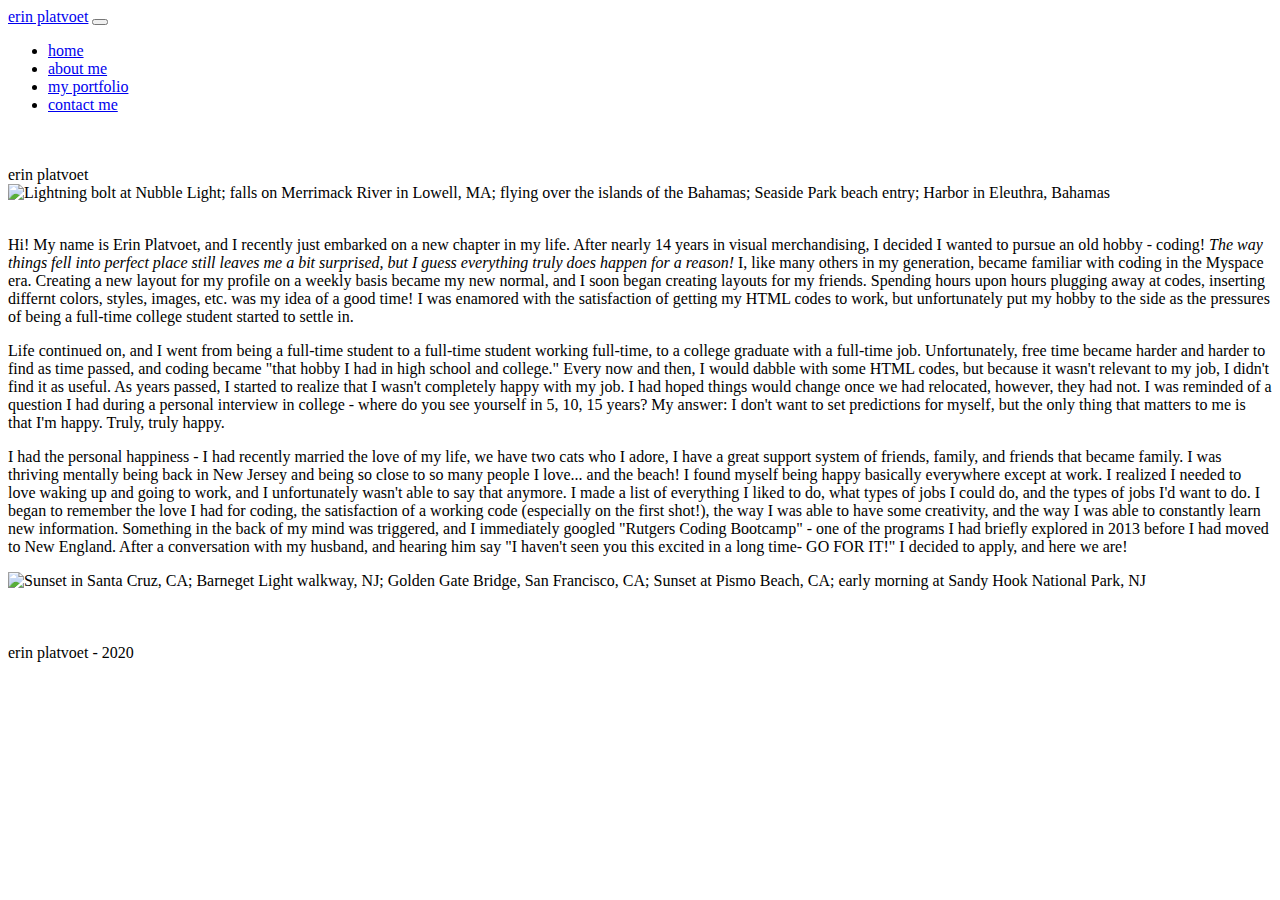
==== aboutme.html @ 0e2b6005 "about me page information copied over, image links updated" ====
<!DOCTYPE html>
<html lang="en">

<head>
  <meta charset="UTF-8">
  <meta name="viewport" content="width=device-width, initial-scale=1.0">
  <title>erin platvoet</title>
  <link rel="stylesheet" href="https://stackpath.bootstrapcdn.com/bootstrap/4.5.0/css/bootstrap.min.css"
    integrity="sha384-9aIt2nRpC12Uk9gS9baDl411NQApFmC26EwAOH8WgZl5MYYxFfc+NcPb1dKGj7Sk" crossorigin="anonymous">
  <link rel="stylesheet" href="assets/css/style.css">
  <link href="https://fonts.googleapis.com/css2?family=Shadows+Into+Light+Two&display=swap" rel="stylesheet">
  <link href="https://fonts.googleapis.com/css2?family=Cedarville+Cursive&display=swap" rel="stylesheet">

  <!-- favicon -->
  <link rel="apple-touch-icon" sizes="180x180" href="assets/images/favicon/apple-touch-icon.png">
  <link rel="icon" type="image/png" sizes="32x32" href="assets/images/favicon/favicon-32x32.png">
  <link rel="icon" type="image/png" sizes="16x16" href="assets/images/favicon/favicon-16x16.png">
  <link rel="manifest" href="assets/images/favicon/site.webmanifest">

</head>

<body>
  <!-- nav bar from bootstrap, with my own styling added -->
  <nav class="navbar navbar-expand-lg navbar-dark bg-dark fixed-top navstyling">
    <a class="navbar-brand brand" href="#">erin platvoet</a>
    <button class="navbar-toggler" type="button" data-toggle="collapse" data-target="#navbarSupportedContent"
      aria-controls="navbarSupportedContent" aria-expanded="false" aria-label="Toggle navigation">
    </button>

    <div class="collapse navbar-collapse" id="navbarSupportedContent">
      <ul class="navbar-nav mr-auto">
        <li class="nav-item">
          <a class="nav-link" href="index.html">home <span class="sr-only"></span></a>
        </li>
        <li class="nav-item active">
          <a class="nav-link" href="#">about me</a>
        </li>
        <li class="nav-item">
          <a class="nav-link" href="portfolio.html">my portfolio</a>
        </li>
        <li class="nav-item">
          <a class="nav-link" href="contact.html">contact me</a>
        </li>
      </ul>
    </div>
  </nav>

  <br><br>
  <div class="container">
    <div class="row justify-content-md-center name">
      erin platvoet
    </div>

    <div class="row justify-content-md-center">
      <img class="topcollage" src="assets/images/aboutMe/topcollage.JPG"
        width="85%" height="85%"
        alt="Lightning bolt at Nubble Light; falls on Merrimack River in Lowell, MA; flying over the islands of the Bahamas; Seaside Park beach entry; Harbor in Eleuthra, Bahamas"
        title="Lightning bolt at Nubble Light; falls on Merrimack River in Lowell, MA; flying over the islands of the Bahamas; Seaside Park beach entry; Governor's Harbour in Eleuthera, Bahamas">
    </div>
    <br>
    <div class="row justify-content-md-center">
      
    <div class="col-xs-7 justify-content-xs-center info">

      <p> Hi! My name is Erin Platvoet, and I recently just embarked on a new chapter in my life. After nearly 14 years
        in visual merchandising, I decided I wanted to pursue an old hobby - coding! <i>The way things fell into perfect
          place still leaves me a bit surprised, but I guess everything truly does happen for a reason!</i> I, like many
        others in my generation, became familiar with coding in the Myspace era. Creating a new layout for my profile on
        a weekly basis became my new normal, and I soon began creating layouts for my friends. Spending hours upon hours
        plugging away at codes, inserting differnt colors, styles, images, etc. was my idea of a good time! I was
        enamored with the satisfaction of getting my HTML codes to work, but unfortunately put my hobby to the side as
        the pressures of being a full-time college student started to settle in. </p>
      <p>Life continued on, and I went from being a full-time student to a full-time student working full-time, to a
        college graduate with a full-time job. Unfortunately, free time became harder and harder to find as time passed,
        and coding became "that hobby I had in high school and college." Every now and then, I would dabble with some
        HTML codes, but because it wasn't relevant to my job, I didn't find it as useful. As years passed, I started to
        realize that I wasn't completely happy with my job. I had hoped things would change once we had relocated,
        however, they had not. I was reminded of a question I had during a personal interview in college - where do you
        see yourself in 5, 10, 15 years? My answer: I don't want to set predictions for myself, but the only thing that
        matters to me is that I'm happy. Truly, truly happy.</p>
      <p>I had the personal happiness - I had recently married the love of my life, we have two cats who I adore, I have
        a great support system of friends, family, and friends that became family. I was thriving mentally being back in
        New Jersey and being so close to so many people I love... and the beach! I found myself being happy basically
        everywhere except at work. I realized I needed to love waking up and going to work, and I unfortunately wasn't
        able to say that anymore. I made a list of everything I liked to do, what types of jobs I could do, and the
        types of jobs I'd want to do. I began to remember the love I had for coding, the satisfaction of a working code
        (especially on the first shot!), the way I was able to have some creativity, and the way I was able to
        constantly learn new information. Something in the back of my mind was triggered, and I immediately googled
        "Rutgers Coding Bootcamp" - one of the programs I had briefly explored in 2013 before I had moved to New
        England. After a conversation with my husband, and hearing him say "I haven't seen you this excited in a long
        time- GO FOR IT!" I decided to apply, and here we are!</p>

    </div>
    
  </div>
    <div class="row justify-content-md-center"> <img class="bottomcollage" src="assets/images/aboutMe/bottomcollage.JPG"
        width="85%" height="85%"
        alt="Sunset in Santa Cruz, CA; Barneget Light walkway, NJ; Golden Gate Bridge, San Francisco, CA; Sunset at Pismo Beach, CA; early morning at Sandy Hook National Park, NJ"
        title="Sunset in Santa Cruz, CA; Barneget Light walkway, NJ; Golden Gate Bridge, San Francisco, CA; Sunset at Pismo Beach, CA; early morning at Sandy Hook National Park, NJ">
    </div>


  </div>
  <br><br><br>

  <footer>erin platvoet - 2020</footer>

  <script src="https://code.jquery.com/jquery-3.2.1.slim.min.js"
    integrity="sha384-KJ3o2DKtIkvYIK3UENzmM7KCkRr/rE9/Qpg6aAZGJwFDMVNA/GpGFF93hXpG5KkN"
    crossorigin="anonymous"></script>
  <script src="https://cdnjs.cloudflare.com/ajax/libs/popper.js/1.12.9/umd/popper.min.js"
    integrity="sha384-ApNbgh9B+Y1QKtv3Rn7W3mgPxhU9K/ScQsAP7hUibX39j7fakFPskvXusvfa0b4Q"
    crossorigin="anonymous"></script>
  <script src="https://maxcdn.bootstrapcdn.com/bootstrap/4.0.0/js/bootstrap.min.js"
    integrity="sha384-JZR6Spejh4U02d8jOt6vLEHfe/JQGiRRSQQxSfFWpi1MquVdAyjUar5+76PVCmYl"
    crossorigin="anonymous"></script>
</body>

</html>
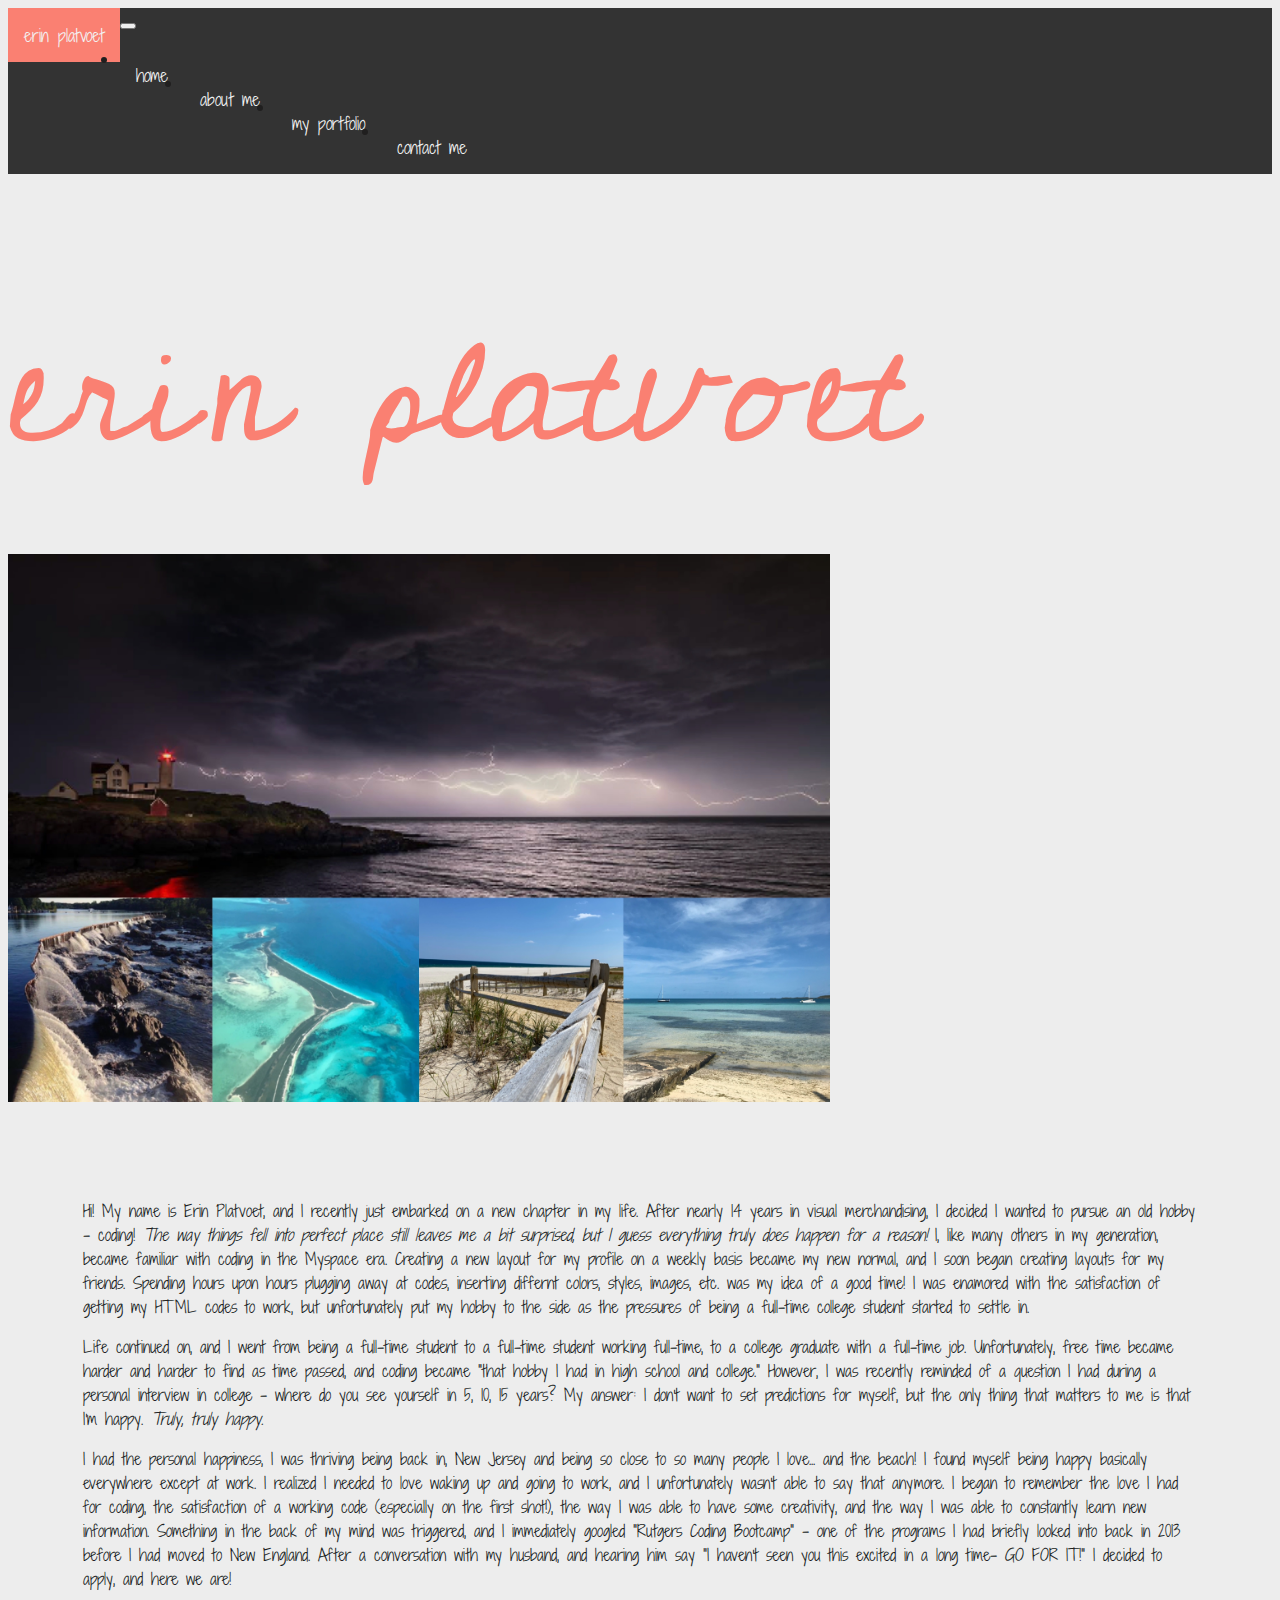
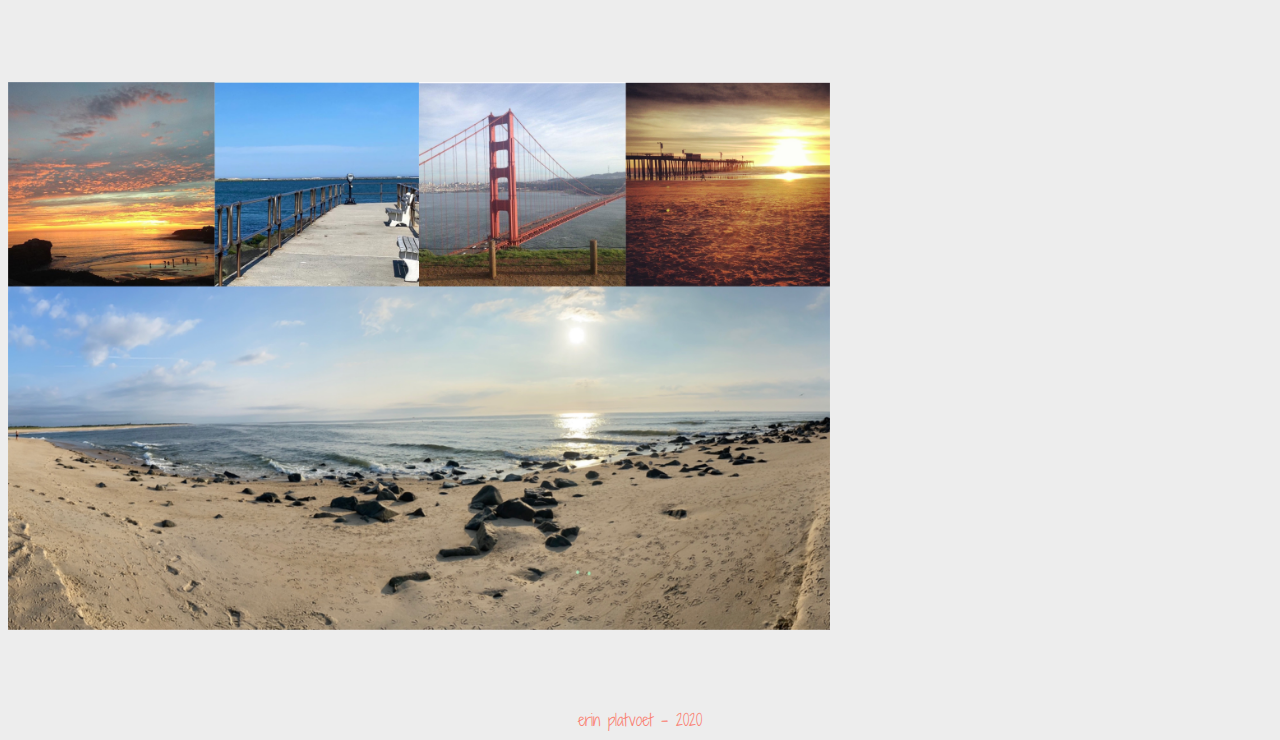
==== commit 66cab709: "updated made to bio, collage size changed, updated resume, first two assignments" ====
--- a/aboutme.html
+++ b/aboutme.html
@@ -1,119 +1,175 @@
 <!DOCTYPE html>
 <html lang="en">
+  <head>
+    <meta charset="UTF-8" />
+    <meta name="viewport" content="width=device-width, initial-scale=1.0" />
+    <title>erin platvoet</title>
+    <link
+      rel="stylesheet"
+      href="https://stackpath.bootstrapcdn.com/bootstrap/4.5.0/css/bootstrap.min.css"
+      integrity="sha384-9aIt2nRpC12Uk9gS9baDl411NQApFmC26EwAOH8WgZl5MYYxFfc+NcPb1dKGj7Sk"
+      crossorigin="anonymous"
+    />
+    <link rel="stylesheet" href="assets/css/style.css" />
+    <link
+      href="https://fonts.googleapis.com/css2?family=Shadows+Into+Light+Two&display=swap"
+      rel="stylesheet"
+    />
+    <link
+      href="https://fonts.googleapis.com/css2?family=Cedarville+Cursive&display=swap"
+      rel="stylesheet"
+    />
 
-<head>
-  <meta charset="UTF-8">
-  <meta name="viewport" content="width=device-width, initial-scale=1.0">
-  <title>erin platvoet</title>
-  <link rel="stylesheet" href="https://stackpath.bootstrapcdn.com/bootstrap/4.5.0/css/bootstrap.min.css"
-    integrity="sha384-9aIt2nRpC12Uk9gS9baDl411NQApFmC26EwAOH8WgZl5MYYxFfc+NcPb1dKGj7Sk" crossorigin="anonymous">
-  <link rel="stylesheet" href="assets/css/style.css">
-  <link href="https://fonts.googleapis.com/css2?family=Shadows+Into+Light+Two&display=swap" rel="stylesheet">
-  <link href="https://fonts.googleapis.com/css2?family=Cedarville+Cursive&display=swap" rel="stylesheet">
+    <!-- favicon -->
+    <link
+      rel="apple-touch-icon"
+      sizes="180x180"
+      href="assets/images/favicon/apple-touch-icon.png"
+    />
+    <link
+      rel="icon"
+      type="image/png"
+      sizes="32x32"
+      href="assets/images/favicon/favicon-32x32.png"
+    />
+    <link
+      rel="icon"
+      type="image/png"
+      sizes="16x16"
+      href="assets/images/favicon/favicon-16x16.png"
+    />
+    <link rel="manifest" href="assets/images/favicon/site.webmanifest" />
+  </head>
 
-  <!-- favicon -->
-  <link rel="apple-touch-icon" sizes="180x180" href="assets/images/favicon/apple-touch-icon.png">
-  <link rel="icon" type="image/png" sizes="32x32" href="assets/images/favicon/favicon-32x32.png">
-  <link rel="icon" type="image/png" sizes="16x16" href="assets/images/favicon/favicon-16x16.png">
-  <link rel="manifest" href="assets/images/favicon/site.webmanifest">
+  <body>
+    <!-- nav bar from bootstrap, with my own styling added -->
+    <nav
+      class="navbar navbar-expand-lg navbar-dark bg-dark fixed-top navstyling"
+    >
+      <a class="navbar-brand brand" href="#">erin platvoet</a>
+      <button
+        class="navbar-toggler"
+        type="button"
+        data-toggle="collapse"
+        data-target="#navbarSupportedContent"
+        aria-controls="navbarSupportedContent"
+        aria-expanded="false"
+        aria-label="Toggle navigation"
+      ></button>
 
-</head>
+      <div class="collapse navbar-collapse" id="navbarSupportedContent">
+        <ul class="navbar-nav mr-auto">
+          <li class="nav-item">
+            <a class="nav-link" href="index.html"
+              >home <span class="sr-only"></span
+            ></a>
+          </li>
+          <li class="nav-item active">
+            <a class="nav-link" href="#">about me</a>
+          </li>
+          <li class="nav-item">
+            <a class="nav-link" href="portfolio.html">my portfolio</a>
+          </li>
+          <li class="nav-item">
+            <a class="nav-link" href="contact.html">contact me</a>
+          </li>
+        </ul>
+      </div>
+    </nav>
 
-<body>
-  <!-- nav bar from bootstrap, with my own styling added -->
-  <nav class="navbar navbar-expand-lg navbar-dark bg-dark fixed-top navstyling">
-    <a class="navbar-brand brand" href="#">erin platvoet</a>
-    <button class="navbar-toggler" type="button" data-toggle="collapse" data-target="#navbarSupportedContent"
-      aria-controls="navbarSupportedContent" aria-expanded="false" aria-label="Toggle navigation">
-    </button>
+    <br /><br />
+    <div class="container">
+      <div class="row justify-content-md-center name">erin platvoet</div>
 
-    <div class="collapse navbar-collapse" id="navbarSupportedContent">
-      <ul class="navbar-nav mr-auto">
-        <li class="nav-item">
-          <a class="nav-link" href="index.html">home <span class="sr-only"></span></a>
-        </li>
-        <li class="nav-item active">
-          <a class="nav-link" href="#">about me</a>
-        </li>
-        <li class="nav-item">
-          <a class="nav-link" href="portfolio.html">my portfolio</a>
-        </li>
-        <li class="nav-item">
-          <a class="nav-link" href="contact.html">contact me</a>
-        </li>
-      </ul>
+      <div class="row justify-content-md-center">
+        <img
+          class="topcollage"
+          src="assets/images/aboutMe/topcollage.JPG"
+          width="65%"
+          height="65%"
+          alt="Lightning bolt at Nubble Light; falls on Merrimack River in Lowell, MA; flying over the islands of the Bahamas; Seaside Park beach entry; Harbor in Eleuthra, Bahamas"
+          title="Lightning bolt at Nubble Light; falls on Merrimack River in Lowell, MA; flying over the islands of the Bahamas; Seaside Park beach entry; Governor's Harbour in Eleuthera, Bahamas"
+        />
+      </div>
+
+      <div class="row justify-content-md-center">
+        <div class="col-xs-7 justify-content-xs-center info">
+          <p>
+            Hi! My name is Erin Platvoet, and I recently just embarked on a new
+            chapter in my life. After nearly 14 years in visual merchandising, I
+            decided I wanted to pursue an old hobby - coding!
+            <i
+              >The way things fell into perfect place still leaves me a bit
+              surprised, but I guess everything truly does happen for a
+              reason!</i
+            >
+            I, like many others in my generation, became familiar with coding in
+            the Myspace era. Creating a new layout for my profile on a weekly
+            basis became my new normal, and I soon began creating layouts for my
+            friends. Spending hours upon hours plugging away at codes, inserting
+            differnt colors, styles, images, etc. was my idea of a good time! I
+            was enamored with the satisfaction of getting my HTML codes to work,
+            but unfortunately put my hobby to the side as the pressures of being
+            a full-time college student started to settle in.
+          </p>
+          <p>
+            Life continued on, and I went from being a full-time student to a
+            full-time student working full-time, to a college graduate with a
+            full-time job. Unfortunately, free time became harder and harder to
+            find as time passed, and coding became "that hobby I had in high
+            school and college." However, I was recently reminded of a question
+            I had during a personal interview in college - where do you see
+            yourself in 5, 10, 15 years? My answer: I don't want to set
+            predictions for myself, but the only thing that matters to me is
+            that I'm happy. <i>Truly, truly happy.</i>
+          </p>
+          <p>
+            I had the personal happiness, I was thriving being back in, New
+            Jersey and being so close to so many people I love... and the beach!
+            I found myself being happy basically everywhere except at work. I
+            realized I needed to love waking up and going to work, and I
+            unfortunately wasn't able to say that anymore. I began to remember
+            the love I had for coding, the satisfaction of a working code
+            (especially on the first shot!), the way I was able to have some
+            creativity, and the way I was able to constantly learn new
+            information. Something in the back of my mind was triggered, and I
+            immediately googled "Rutgers Coding Bootcamp" - one of the programs
+            I had briefly looked into back in 2013 before I had moved to New
+            England. After a conversation with my husband, and hearing him say
+            "I haven't seen you this excited in a long time- GO FOR IT!" I
+            decided to apply, and here we are!
+          </p>
+        </div>
+      </div>
+      <div class="row justify-content-md-center">
+        <img
+          class="bottomcollage"
+          src="assets/images/aboutMe/bottomcollage.JPG"
+          width="65%"
+          height="65%"
+          alt="Sunset in Santa Cruz, CA; Barneget Light walkway, NJ; Golden Gate Bridge, San Francisco, CA; Sunset at Pismo Beach, CA; early morning at Sandy Hook National Park, NJ"
+          title="Sunset in Santa Cruz, CA; Barneget Light walkway, NJ; Golden Gate Bridge, San Francisco, CA; Sunset at Pismo Beach, CA; early morning at Sandy Hook National Park, NJ"
+        />
+      </div>
     </div>
-  </nav>
+    <br /><br /><br />
 
-  <br><br>
-  <div class="container">
-    <div class="row justify-content-md-center name">
-      erin platvoet
-    </div>
+    <footer>erin platvoet - 2020</footer>
 
-    <div class="row justify-content-md-center">
-      <img class="topcollage" src="assets/images/aboutMe/topcollage.JPG"
-        width="85%" height="85%"
-        alt="Lightning bolt at Nubble Light; falls on Merrimack River in Lowell, MA; flying over the islands of the Bahamas; Seaside Park beach entry; Harbor in Eleuthra, Bahamas"
-        title="Lightning bolt at Nubble Light; falls on Merrimack River in Lowell, MA; flying over the islands of the Bahamas; Seaside Park beach entry; Governor's Harbour in Eleuthera, Bahamas">
-    </div>
-    <br>
-    <div class="row justify-content-md-center">
-      
-    <div class="col-xs-7 justify-content-xs-center info">
-
-      <p> Hi! My name is Erin Platvoet, and I recently just embarked on a new chapter in my life. After nearly 14 years
-        in visual merchandising, I decided I wanted to pursue an old hobby - coding! <i>The way things fell into perfect
-          place still leaves me a bit surprised, but I guess everything truly does happen for a reason!</i> I, like many
-        others in my generation, became familiar with coding in the Myspace era. Creating a new layout for my profile on
-        a weekly basis became my new normal, and I soon began creating layouts for my friends. Spending hours upon hours
-        plugging away at codes, inserting differnt colors, styles, images, etc. was my idea of a good time! I was
-        enamored with the satisfaction of getting my HTML codes to work, but unfortunately put my hobby to the side as
-        the pressures of being a full-time college student started to settle in. </p>
-      <p>Life continued on, and I went from being a full-time student to a full-time student working full-time, to a
-        college graduate with a full-time job. Unfortunately, free time became harder and harder to find as time passed,
-        and coding became "that hobby I had in high school and college." Every now and then, I would dabble with some
-        HTML codes, but because it wasn't relevant to my job, I didn't find it as useful. As years passed, I started to
-        realize that I wasn't completely happy with my job. I had hoped things would change once we had relocated,
-        however, they had not. I was reminded of a question I had during a personal interview in college - where do you
-        see yourself in 5, 10, 15 years? My answer: I don't want to set predictions for myself, but the only thing that
-        matters to me is that I'm happy. Truly, truly happy.</p>
-      <p>I had the personal happiness - I had recently married the love of my life, we have two cats who I adore, I have
-        a great support system of friends, family, and friends that became family. I was thriving mentally being back in
-        New Jersey and being so close to so many people I love... and the beach! I found myself being happy basically
-        everywhere except at work. I realized I needed to love waking up and going to work, and I unfortunately wasn't
-        able to say that anymore. I made a list of everything I liked to do, what types of jobs I could do, and the
-        types of jobs I'd want to do. I began to remember the love I had for coding, the satisfaction of a working code
-        (especially on the first shot!), the way I was able to have some creativity, and the way I was able to
-        constantly learn new information. Something in the back of my mind was triggered, and I immediately googled
-        "Rutgers Coding Bootcamp" - one of the programs I had briefly explored in 2013 before I had moved to New
-        England. After a conversation with my husband, and hearing him say "I haven't seen you this excited in a long
-        time- GO FOR IT!" I decided to apply, and here we are!</p>
-
-    </div>
-    
-  </div>
-    <div class="row justify-content-md-center"> <img class="bottomcollage" src="assets/images/aboutMe/bottomcollage.JPG"
-        width="85%" height="85%"
-        alt="Sunset in Santa Cruz, CA; Barneget Light walkway, NJ; Golden Gate Bridge, San Francisco, CA; Sunset at Pismo Beach, CA; early morning at Sandy Hook National Park, NJ"
-        title="Sunset in Santa Cruz, CA; Barneget Light walkway, NJ; Golden Gate Bridge, San Francisco, CA; Sunset at Pismo Beach, CA; early morning at Sandy Hook National Park, NJ">
-    </div>
-
-
-  </div>
-  <br><br><br>
-
-  <footer>erin platvoet - 2020</footer>
-
-  <script src="https://code.jquery.com/jquery-3.2.1.slim.min.js"
-    integrity="sha384-KJ3o2DKtIkvYIK3UENzmM7KCkRr/rE9/Qpg6aAZGJwFDMVNA/GpGFF93hXpG5KkN"
-    crossorigin="anonymous"></script>
-  <script src="https://cdnjs.cloudflare.com/ajax/libs/popper.js/1.12.9/umd/popper.min.js"
-    integrity="sha384-ApNbgh9B+Y1QKtv3Rn7W3mgPxhU9K/ScQsAP7hUibX39j7fakFPskvXusvfa0b4Q"
-    crossorigin="anonymous"></script>
-  <script src="https://maxcdn.bootstrapcdn.com/bootstrap/4.0.0/js/bootstrap.min.js"
-    integrity="sha384-JZR6Spejh4U02d8jOt6vLEHfe/JQGiRRSQQxSfFWpi1MquVdAyjUar5+76PVCmYl"
-    crossorigin="anonymous"></script>
-</body>
-
-</html>+    <script
+      src="https://code.jquery.com/jquery-3.2.1.slim.min.js"
+      integrity="sha384-KJ3o2DKtIkvYIK3UENzmM7KCkRr/rE9/Qpg6aAZGJwFDMVNA/GpGFF93hXpG5KkN"
+      crossorigin="anonymous"
+    ></script>
+    <script
+      src="https://cdnjs.cloudflare.com/ajax/libs/popper.js/1.12.9/umd/popper.min.js"
+      integrity="sha384-ApNbgh9B+Y1QKtv3Rn7W3mgPxhU9K/ScQsAP7hUibX39j7fakFPskvXusvfa0b4Q"
+      crossorigin="anonymous"
+    ></script>
+    <script
+      src="https://maxcdn.bootstrapcdn.com/bootstrap/4.0.0/js/bootstrap.min.js"
+      integrity="sha384-JZR6Spejh4U02d8jOt6vLEHfe/JQGiRRSQQxSfFWpi1MquVdAyjUar5+76PVCmYl"
+      crossorigin="anonymous"
+    ></script>
+  </body>
+</html>
--- a/assets/css/style.css
+++ b/assets/css/style.css
@@ -0,0 +1,119 @@
+/* nav bar from bootstrap */
+.navstyling {
+    overflow: hidden;
+    background-color: #333;
+    font-family: "Shadows Into Light Two", cursive;
+  }
+  
+  .navstyling a {
+    float: left;
+    display: block;
+    color: #f2f2f2;
+    text-align: center;
+    padding: 14px 16px;
+    text-decoration: none;
+    font-size: 17px;
+  }
+  
+  .navstyling a:hover {
+    background-color: salmon;
+    color: white;
+  }
+  .brand {
+    background-color: salmon;
+    color: white;
+  }
+  
+  .navstyling a.active {
+    background-color: white;
+    color: salmon;
+  }
+  
+  body {
+    background-color: #ededed;
+    font-family: "Shadows Into Light Two", cursive;
+    color: #201f1f;
+  }
+  
+  .name {
+    font-family: "Cedarville Cursive", cursive;
+    font-size: 175px;
+    color: salmon;
+  }
+  
+  .info
+  {
+    padding: 75px;
+  }
+  
+  .profile {
+    padding: 5px;
+  }
+  
+  .assignments{
+    justify-content: center;
+  }
+  
+  .card-title{
+    text-align: center;
+  }
+  .card-text{
+    font-size: 14px;
+  }
+  
+  .portfolioBtn{
+    background-color: salmon;
+    color:white
+
+  }
+  footer {
+    text-align: center;
+    size: 20px;
+    color: salmon;
+  }
+  
+  
+  /* media queries */
+  @media screen and (min-width: 991px) {
+    .name {
+      font-size: 175px;
+    }
+    }
+  
+  @media screen and (max-width: 990px) {
+    * {
+      justify-content: center;
+    }
+    .name {
+      font-size: 130px;
+    }
+  }
+  @media screen and (max-width: 767px) {
+    * {
+      justify-content: center;
+    }
+    .name {
+      font-size: 100px;
+    }
+  }
+  @media screen and (max-width: 519px) {
+    * {
+      justify-content: center;
+    }
+    .name {
+      font-size: 75px;
+    }
+    .resume{
+      width: 400px;
+      height: 300px;
+    }
+  }
+  @media screen and (max-width: 389px) {
+    * {
+      justify-content: center;
+    }
+    .name {
+      font-size: 60px;
+    }
+  }
+  